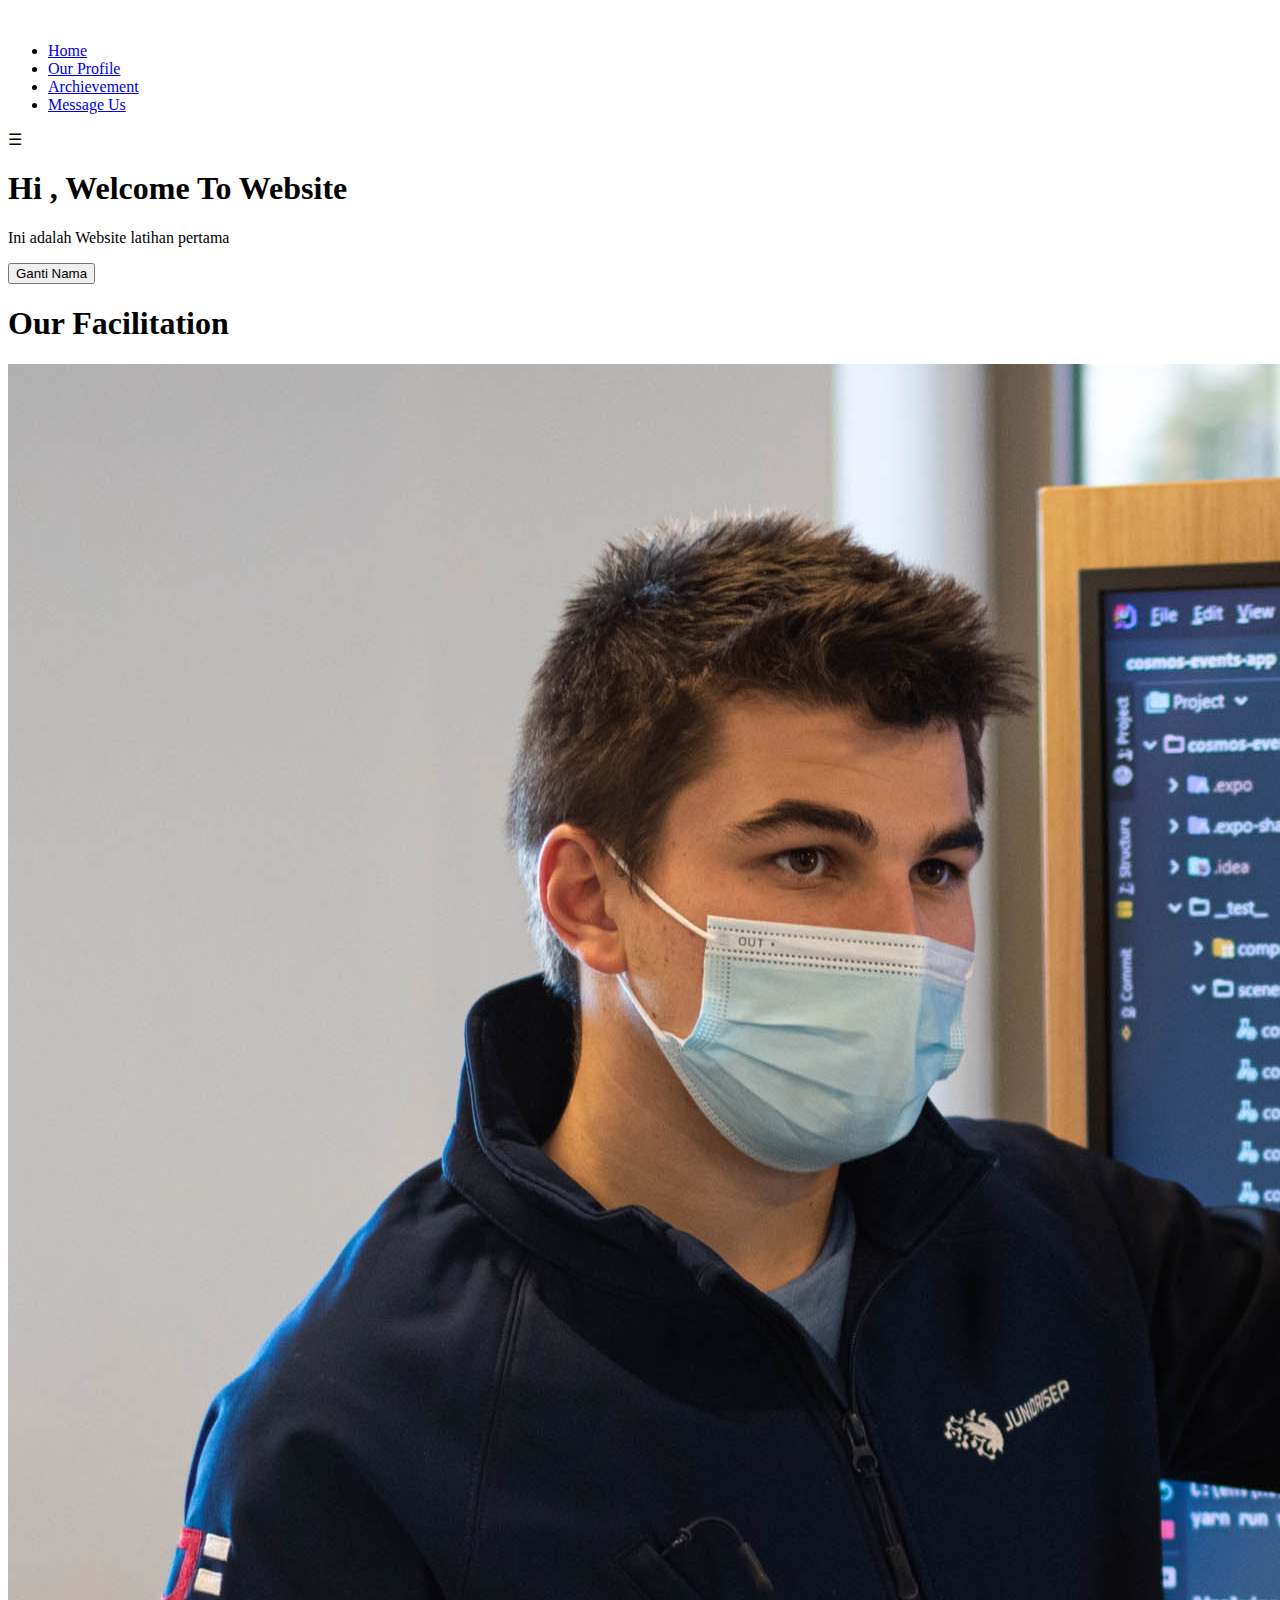
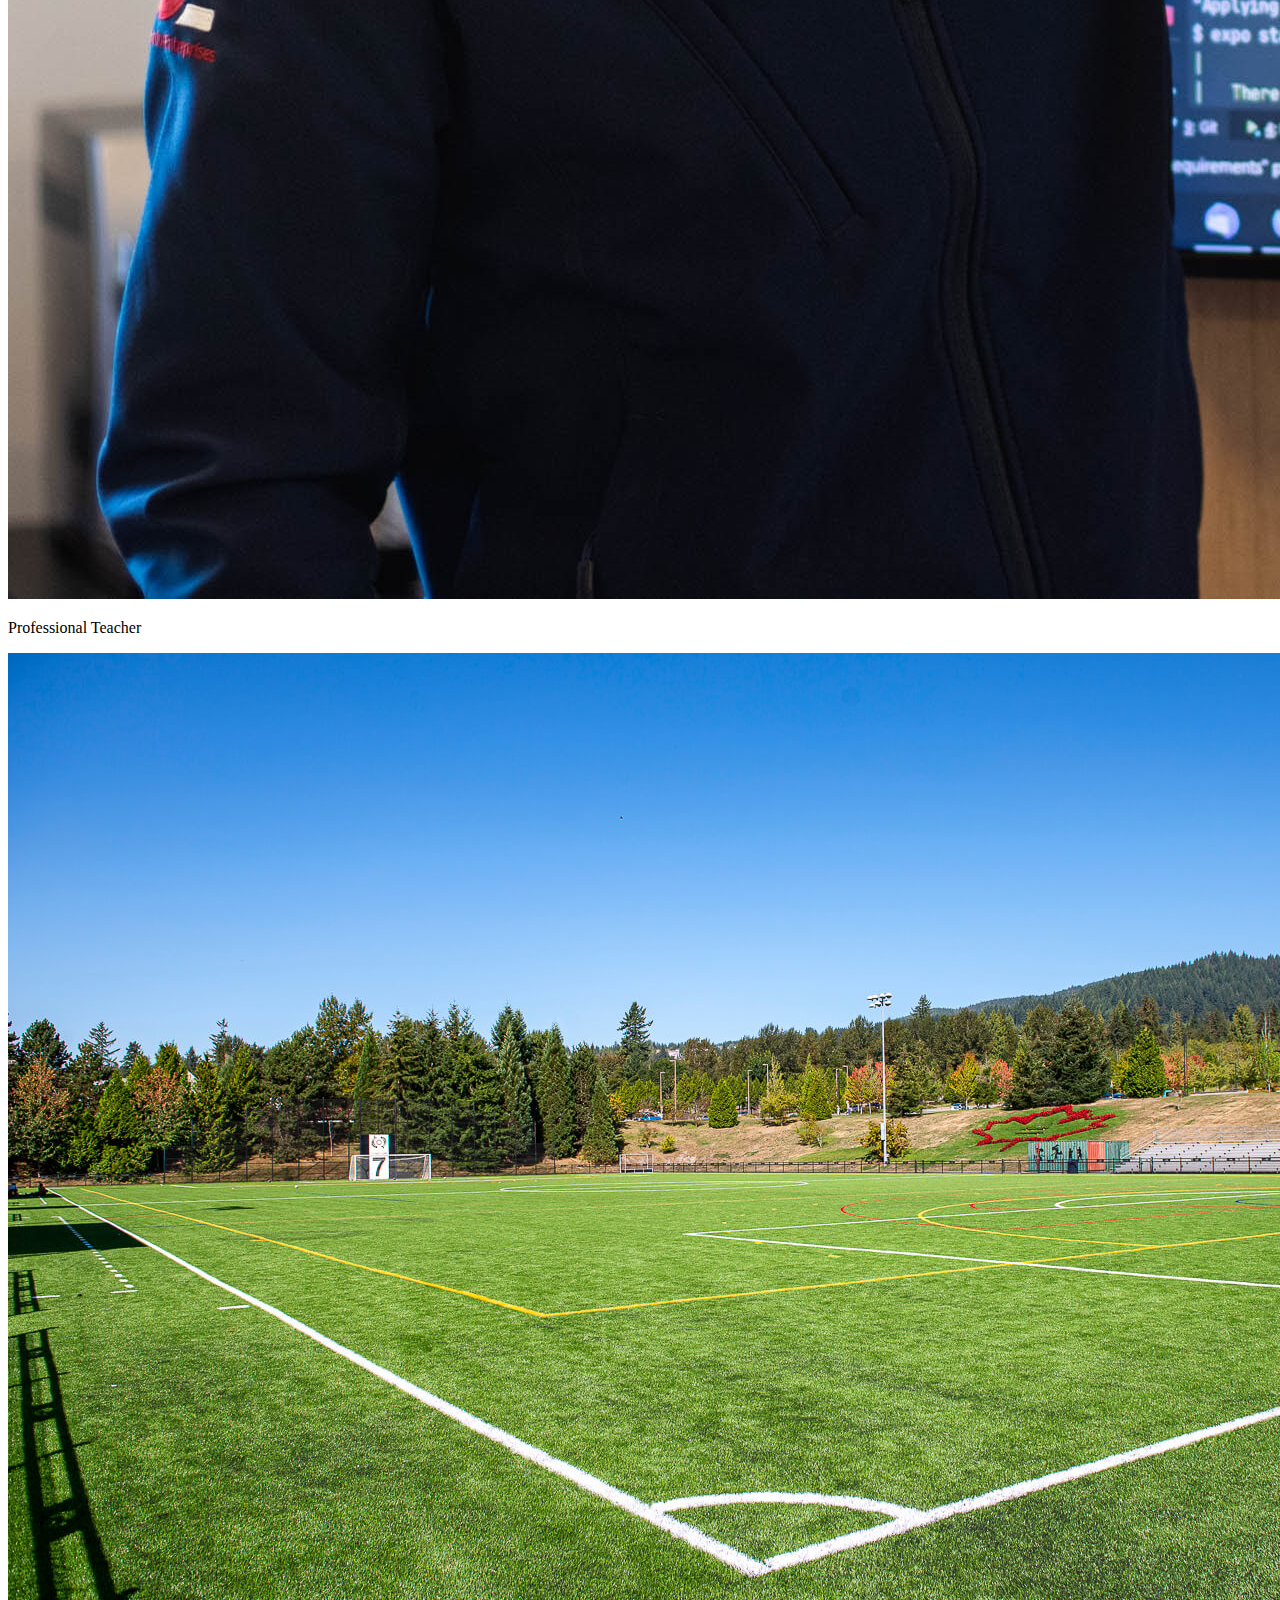
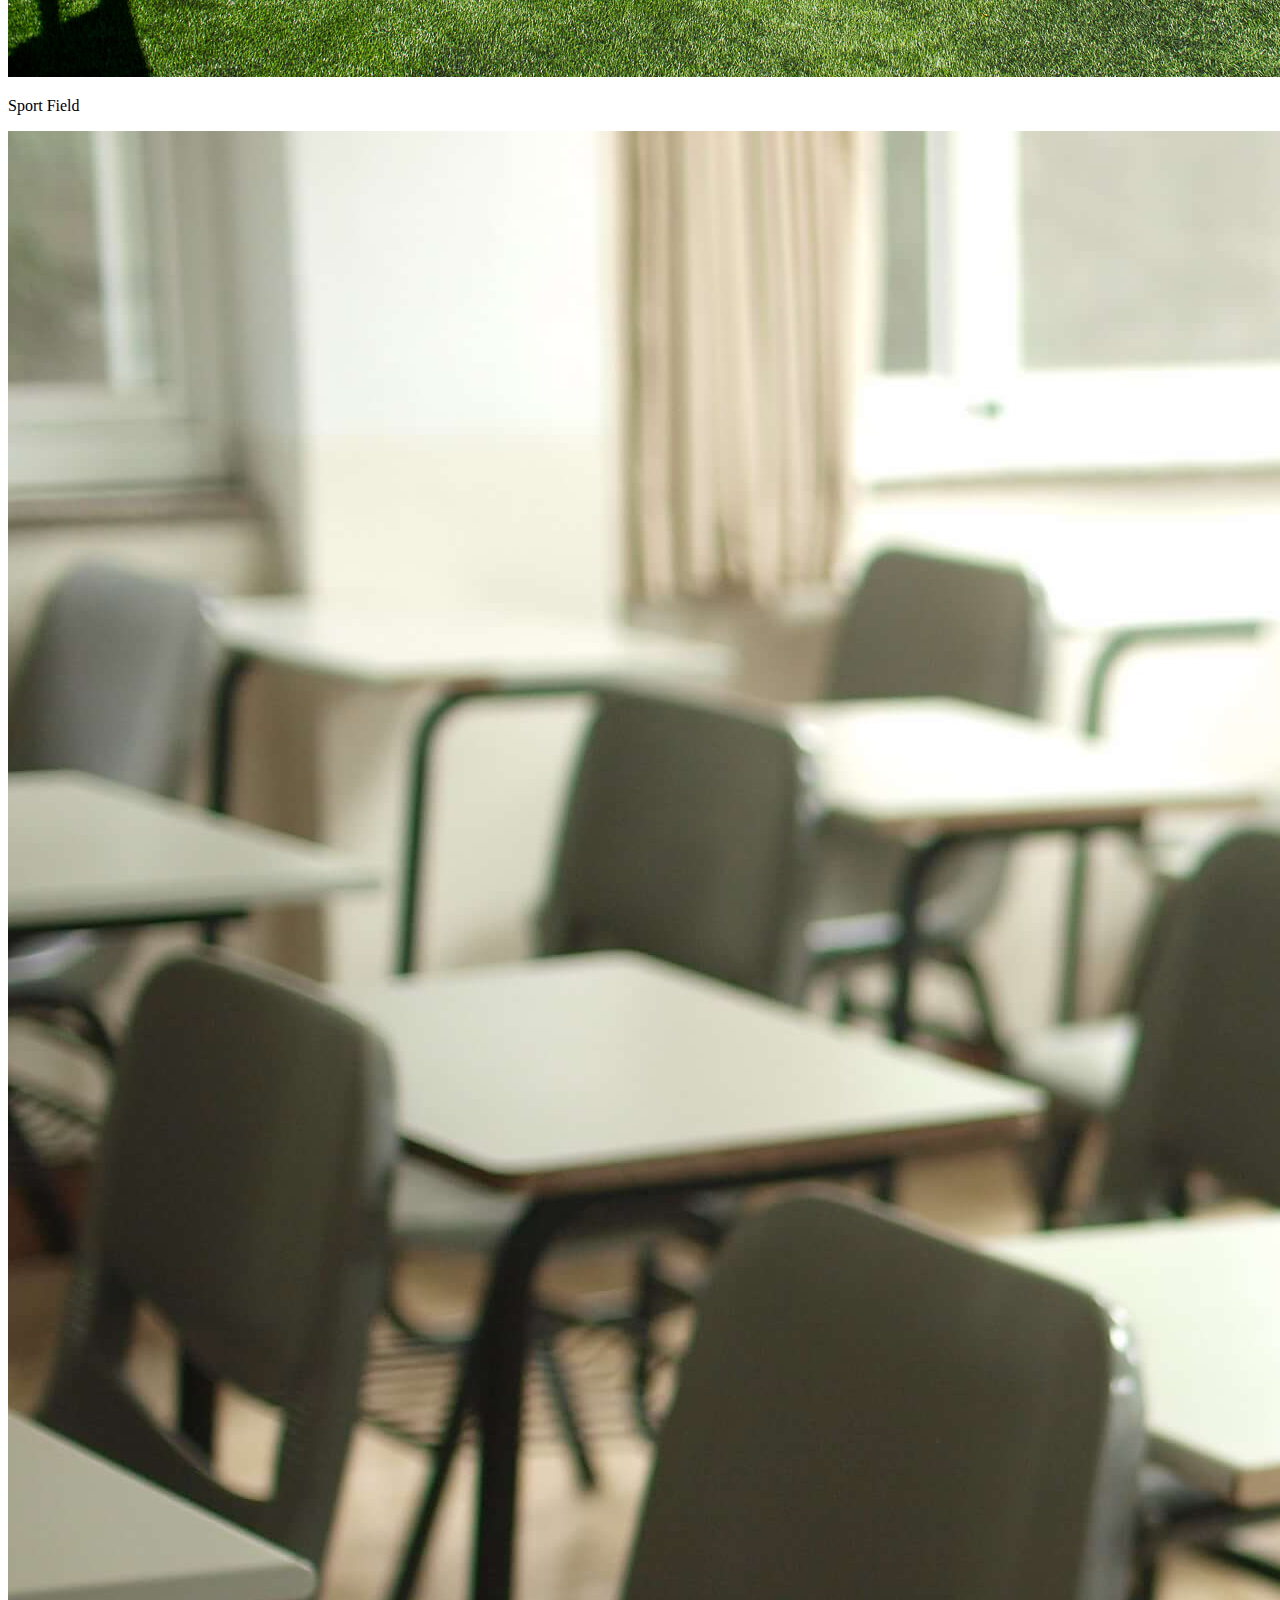
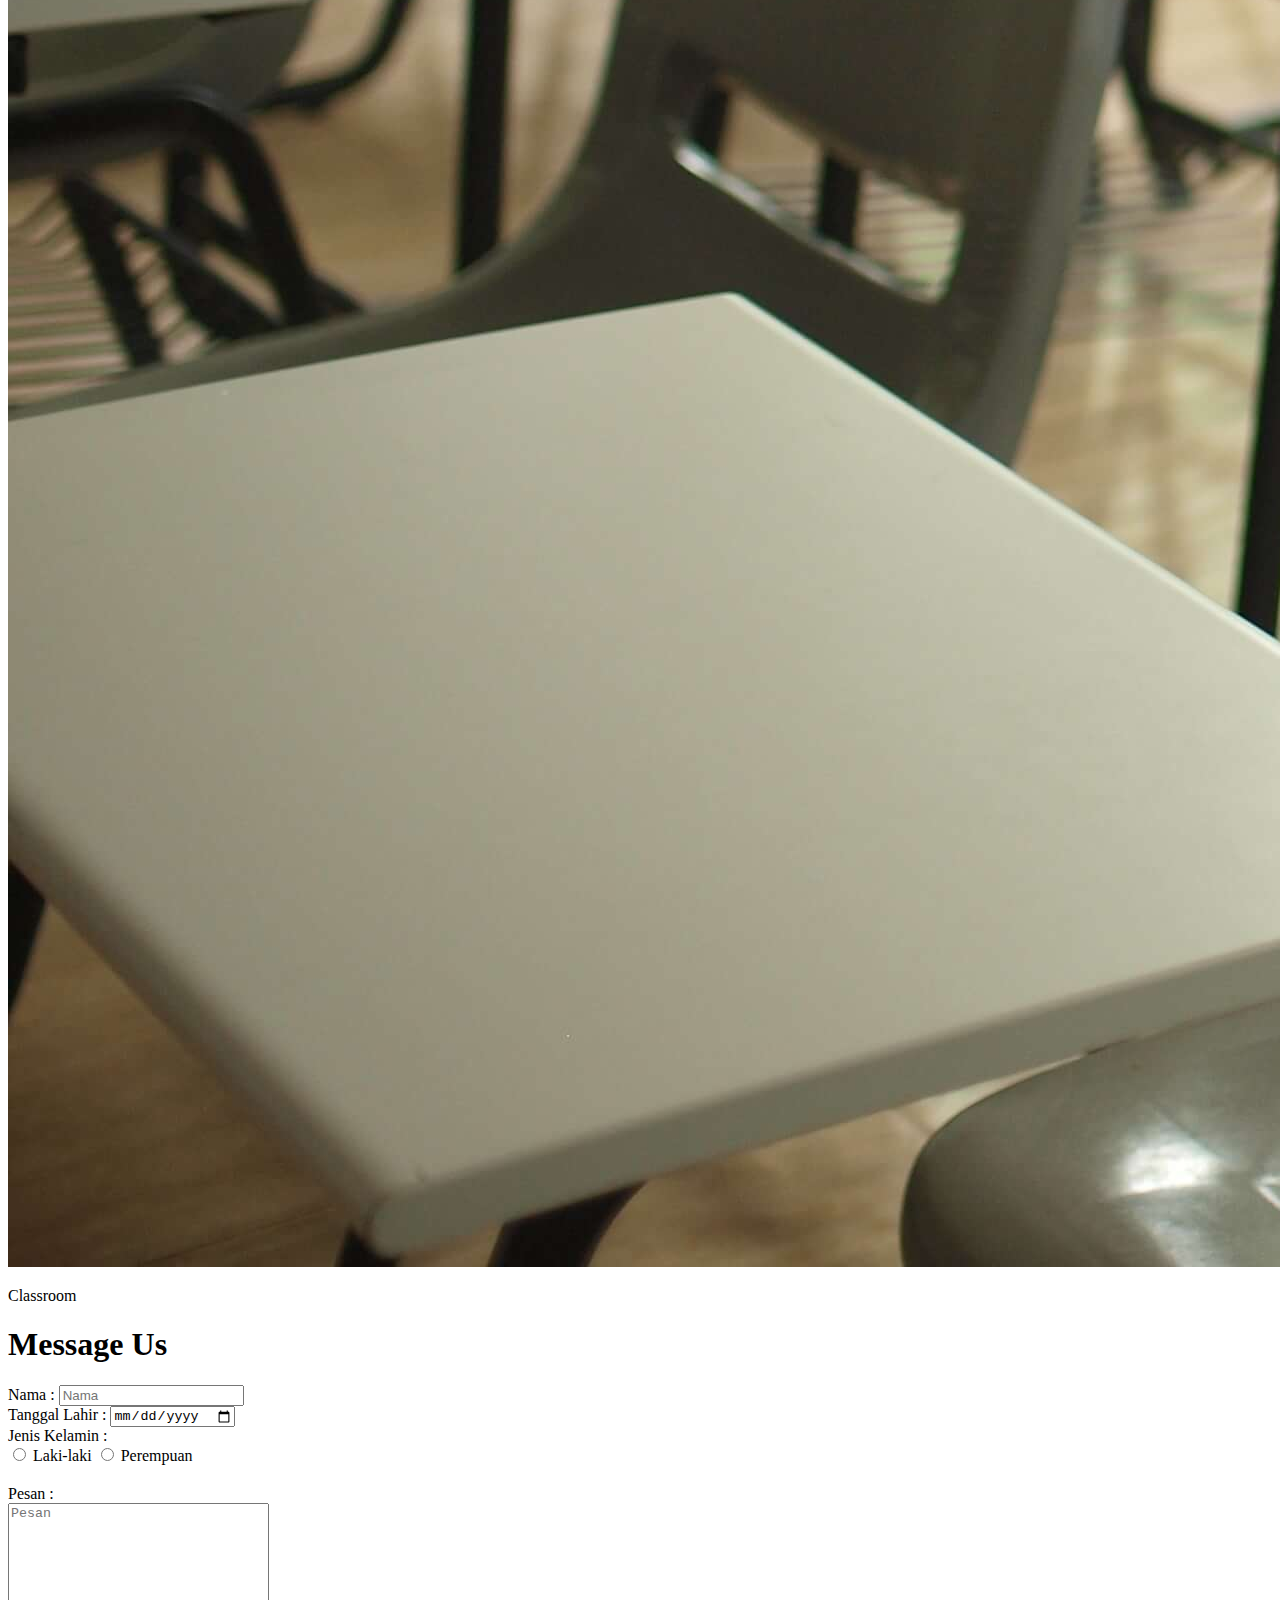
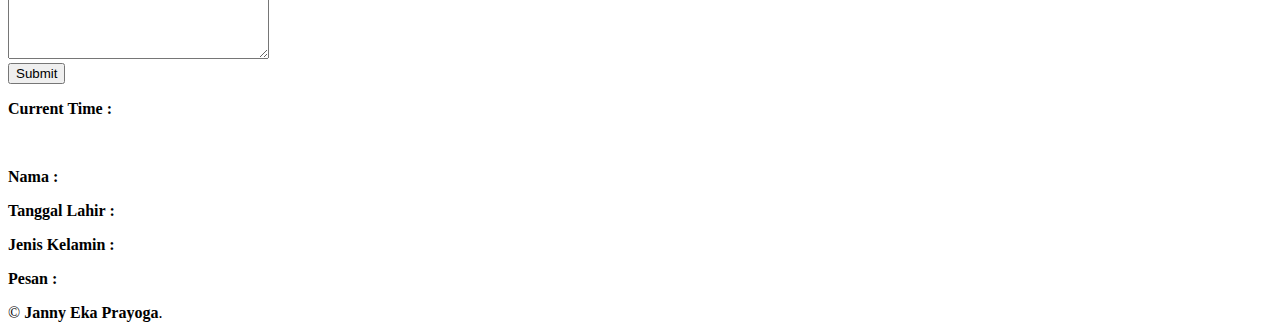
==== index.html @ 781d59b9 "Minor Update" ====
<!DOCTYPE html>
<html lang="en">
<head>
    <meta charset="UTF-8">
    <meta name="viewport" content="width=device-width, initial-scale=1.0">
    <link rel="preconnect" href="https://fonts.googleapis.com">
    <link rel="preconnect" href="https://fonts.gstatic.com" crossorigin>
    <link href="https://fonts.googleapis.com/css2?family=Poppins:ital,wght@0,100;0,200;0,300;0,400;0,500;0,600;0,700;0,800;0,900;1,100;1,200;1,300;1,400;1,500;1,600;1,700;1,800;1,900&display=swap" rel="stylesheet">
    <!-- <link rel="stylesheet" href="css/reset.css"> -->
    <link rel="stylesheet" href="../11-dec-23-jannyekap/css/style.css">
    <link rel="icon" href="../11-dec-23-jannyekap/assets/J logo.svg" type="image/svg" />
    <title>My Website</title>
</head>
<body>
    <header>
        <div class="logo">
            <img src="../11-dec-23-jannyekap/assets/J logo.png" width="24" alt="" class="nav-logo">
        </div>
        <nav>
            <ul class="nav-items">
                <li>
                    <a href="#home" onclick="smoothScroll('home')">Home</a>
                </li>
                <li>
                    <a href="pages/profile.html">Our Profile</a>
                </li>
                <li>
                    <a href="#facility" onclick="smoothScroll('facility')">Archievement</a>
                </li>
                <li>
                    <a href="#message" onclick="smoothScroll('message')">Message Us</a>
                </li>
            </ul>
            <div class="menu-toggle" onclick="toggleMenu()">☰</div>
        </nav>
    </header>
    <main class="main-content">
        <div class="greetings" id="home">
            <div class="container">
                <h1>Hi <span id="name"></span>, Welcome To Website</h1>
                <p>Ini adalah Website latihan pertama</p>
                <button class="btn" id="btnChangeName" onclick="getName()">Ganti Nama</button>
            </div>
        </div>
        <section id="facility">
            <div class="container">
                <h1>Our Facilitation</h1>
                <div class="rounded-items">
                    <div class="rounded">
                        <img src="assets/facilitation/professional-teacher.jpg" alt="teacher" class="rounded-image">
                        <div class="caption">
                          <p>Professional Teacher</p>
                        </div>
                    </div>
                    <div class="rounded">
                        <img src="assets/facilitation/sport-field.jpg" alt="sport" class="rounded-image">
                        <div class="caption">
                          <p>Sport Field</p>
                        </div>
                    </div>
                    <div class="rounded">
                        <img src="assets/facilitation/classroom.jpg" alt="classroom" class="rounded-image">
                        <div class="caption">
                          <p>Classroom</p>
                        </div>
                    </div>
                </div>
            </div>
        </section>
        <section id="message">
            <div class="container">
                <h1>Message Us</h1>
                <div class="row">
                    <div class="col-1">
                        <form id="messageForm" name="message-form">
                            <div>
                                <label for="fullName">Nama : </label>
                                <input type="text" name="fullName" id="fullName" placeholder="Nama" required>
                                <div class="error-message" id="textInputError"></div>
                            </div>
                            <div>
                                <label for="birthDate">Tanggal Lahir : </label>
                                <input type="date" name="birthDate" id="birthDate" required>
                                <div class="error-message" id="dateInputError"></div>
                            </div>
                            <div style="margin-bottom: 20px;">
                                <label>Jenis Kelamin : </label><br>
                                <input type="radio" name="gender" id="male" value="Laki-laki" required>
                                <label for="male">Laki-laki</label>
    
                                <input type="radio" name="gender" id="female" value="Perempuan" required>
                                <label for="female">Perempuan</label>
                                <div class="error-message" id="radioGroupError"></div>
                            </div>
                            <div>
                                <label for="messages">Pesan : </label><br>
                                <textarea name="messages" id="messages" cols="30" rows="10" placeholder="Pesan" required></textarea>
                                <div class="error-message" id="textareaInputError"></div>
                            </div>
                            <button class="btn-message" type="button" onclick="submitForm()">Submit</button>
                        </form>
                    </div>
                    <div class="col-2">
                        <p><strong>Current Time : </strong><span id="currTime"></span></p></br>
                        <p><strong>Nama : </strong><span id="getFullName"></span></p>
                        <p><strong>Tanggal Lahir : </strong><span id="getBirthDate"></span></p>
                        <p><strong>Jenis Kelamin : </strong><span id="getGender"></span></p>
                        <p><strong>Pesan : </strong><span id="getMessages"></span></p>
                    </div>
                </div>
            </div>
        </section>
    </main>
    <footer class="footer">
        &copy; <span id="currYear"></span> <strong><span>Janny Eka Prayoga</span></strong>.
    </footer>
    <script src="../11-dec-23-jannyekap/js/script.js"></script>
</body>
</html>
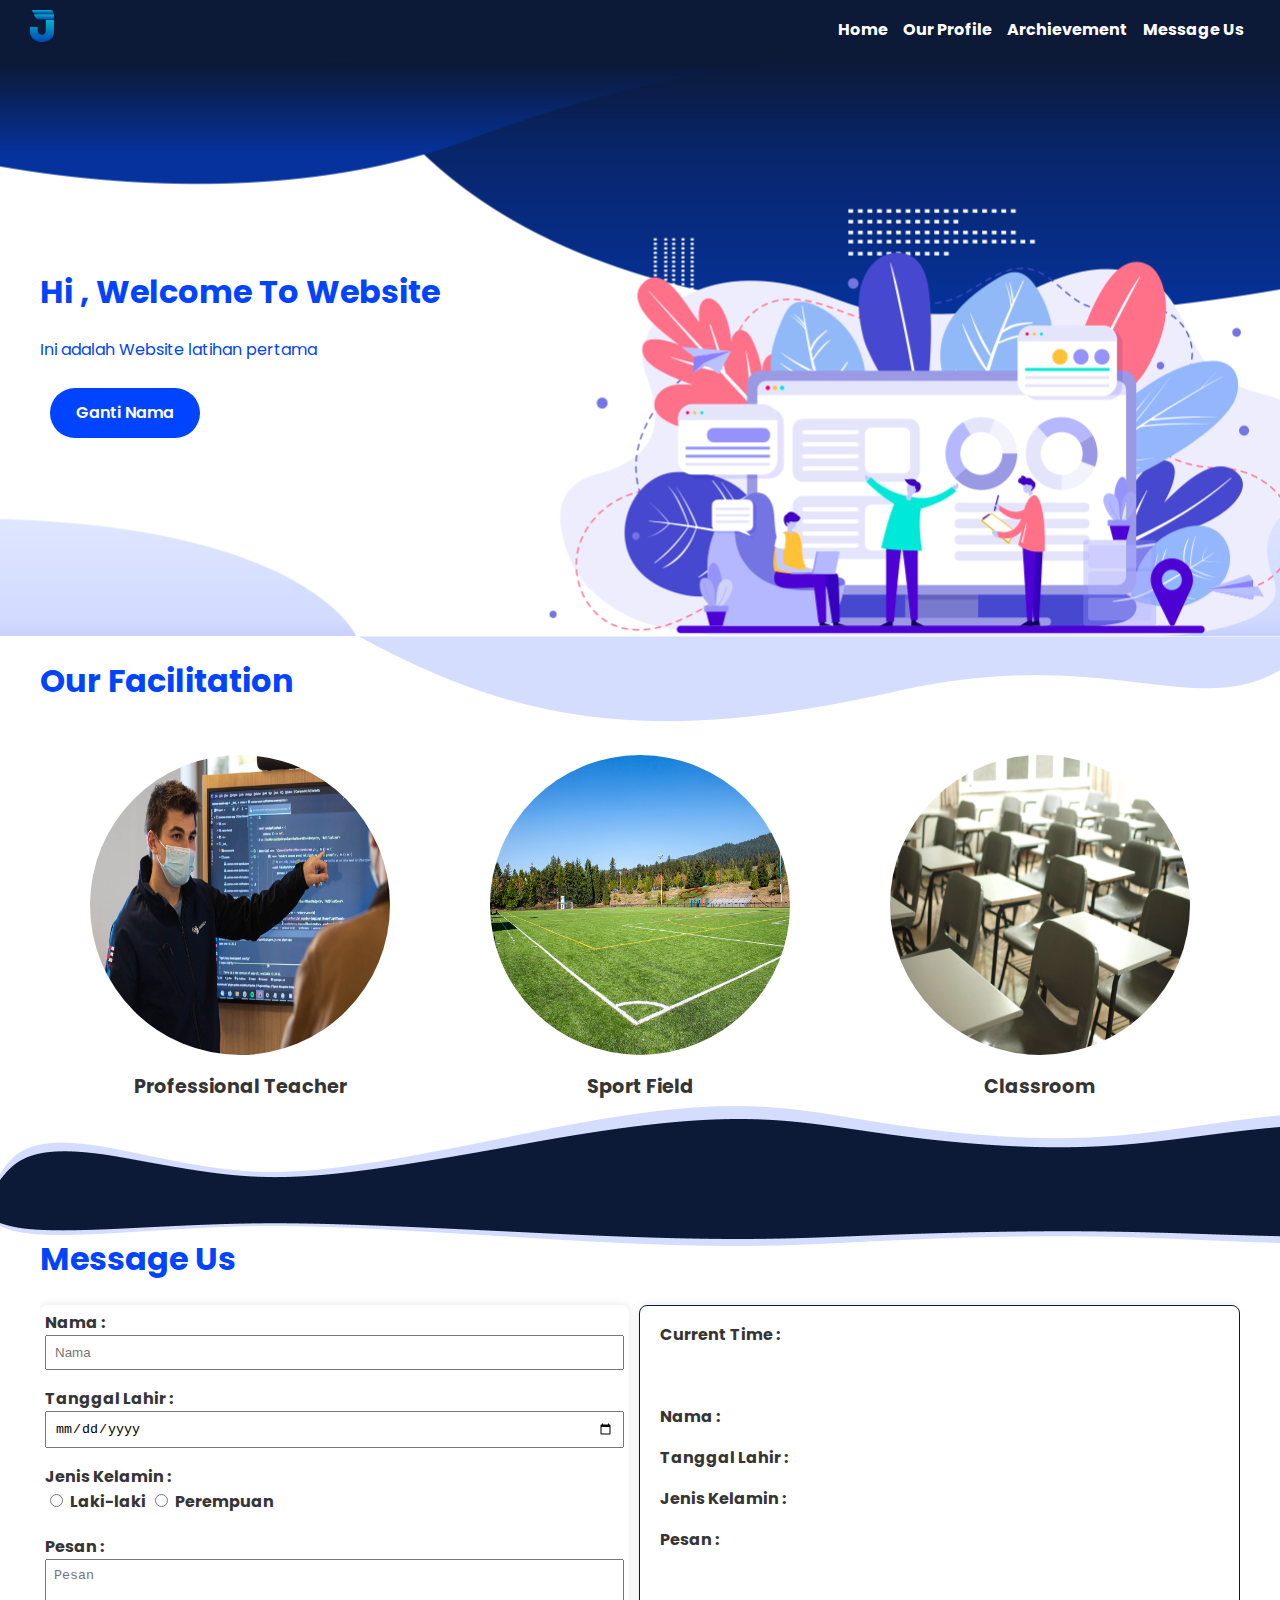
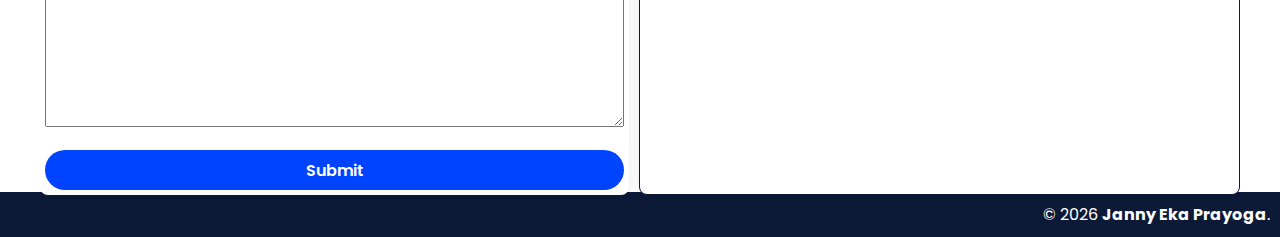
==== commit 4eec6bcb: "Minor Update" ====
--- a/index.html
+++ b/index.html
@@ -7,14 +7,14 @@
     <link rel="preconnect" href="https://fonts.gstatic.com" crossorigin>
     <link href="https://fonts.googleapis.com/css2?family=Poppins:ital,wght@0,100;0,200;0,300;0,400;0,500;0,600;0,700;0,800;0,900;1,100;1,200;1,300;1,400;1,500;1,600;1,700;1,800;1,900&display=swap" rel="stylesheet">
     <!-- <link rel="stylesheet" href="css/reset.css"> -->
-    <link rel="stylesheet" href="../11-dec-23-jannyekap/css/style.css">
-    <link rel="icon" href="../11-dec-23-jannyekap/assets/J logo.svg" type="image/svg" />
+    <link rel="stylesheet" href="css/style.css">
+    <link rel="icon" href="assets/J logo.svg" type="image/svg" />
     <title>My Website</title>
 </head>
 <body>
     <header>
         <div class="logo">
-            <img src="../11-dec-23-jannyekap/assets/J logo.png" width="24" alt="" class="nav-logo">
+            <img src="assets/J logo.png" width="24" alt="" class="nav-logo">
         </div>
         <nav>
             <ul class="nav-items">
@@ -114,6 +114,6 @@
     <footer class="footer">
         &copy; <span id="currYear"></span> <strong><span>Janny Eka Prayoga</span></strong>.
     </footer>
-    <script src="../11-dec-23-jannyekap/js/script.js"></script>
+    <script src="js/script.js"></script>
 </body>
 </html>--- a/css/style.css
+++ b/css/style.css
@@ -0,0 +1,445 @@
+:root {
+    --default-color : #353535;
+    --primary-color: #0C1937;
+    --secondary-color : #091125;
+    --color-blue : #0044FF;
+    --font-family: 'Poppins', sans-serif;
+    --container-max-width-percentage: 90;
+}
+
+body {
+    margin: 0;
+    padding: 0;
+    font-family: var(--font-family);
+    color: var(--default-color);
+    scroll-behavior: smooth;
+}
+
+header{
+    position: fixed;
+    color: #fff;
+    padding: 10px 30px;
+    display: flex;
+    width: 96%;
+    justify-content: space-between;
+    align-items: center;
+    top: 0;
+    background-color: var(--primary-color);
+    z-index: 1000;
+}
+
+main {
+    margin-top: 58px;
+}
+
+h1 {
+    color: var(--color-blue);
+}
+
+.navbar {
+    display: flex;
+    justify-content: space-between;
+    align-items: center;
+}
+
+.nav-logo img {
+    width: 50px;
+    height: auto;
+    margin-right: 10px;
+}
+
+.nav-items {
+    list-style: none;
+    margin: 0;
+    padding: 0;
+    display: flex;
+}
+
+.nav-items li {
+    margin-right: 15px;
+}
+
+.nav-items a {
+    text-decoration: none;
+    font-weight: bold;
+    color: #fff;
+}
+
+.nav-items a:hover {
+    color: var(--color-blue);
+}
+
+.menu-toggle {
+    font-size: 1.5rem;
+    cursor: pointer;
+    display: none;
+    margin-right: 30px;
+}
+
+
+.container {
+    width: 100%;
+    max-width: 1200px;
+    margin: 0 auto;
+    overflow: hidden;
+    /* max-width: calc(var(--container-max-width-percentage) * 1vw); */
+}
+
+.btn {
+    height: 50px;
+    width: 150px;
+    border: 1px solid transparent;
+    outline: none;
+    border-radius: 30px;
+    font-size: 16px;
+    color: #fff;
+    background: var(--color-blue);
+    font-weight: 600;
+    font-family: var(--font-family);
+    padding: 5px;
+    margin: 10px;
+    transition: 0.5s;
+    cursor: pointer;
+}
+
+.btn:hover {
+    background: #366cff;
+    transition: 0.5s;
+    box-shadow: 0 0 5px 5px rgba(0, 85, 255, 0.5);
+}
+
+.greetings {
+    background: url('../assets/banner.png') center no-repeat;
+    background-size: cover;
+    color: var(--color-blue);
+    height: 578px;
+    display: flex;
+    align-items: center;
+    justify-content: start;
+    text-align: start;
+}
+
+#facility {
+    background: url('../assets/bg-facility.png') center no-repeat;
+    height: 578px;
+    background-size: cover;
+}
+
+.rounded-items {
+    display: flex;
+    justify-content: space-around;
+    margin-top: 50px;
+}
+
+.rounded {
+    text-align: center;
+}
+
+.rounded-image {
+    border-radius: 50%;
+    width: 300px;
+    height: 300px;
+}
+
+.caption {
+    margin-top: 10px;
+}
+  
+.caption p {
+    margin: 0;
+    font-size: 1.2rem;
+    color: var(--default-color);
+    font-weight: bold;
+}
+
+#message {
+    background: url('../assets/bg-message.png') center no-repeat;
+    height: 578px;
+    background-size: cover;
+}
+.row {
+    display: flex;
+    flex-direction: row;
+}
+
+.col-1 {
+    width: 60%;
+    float: left;
+    margin-bottom: 20px;
+}
+
+.col-2 {
+    width: 60%;
+    float: left;
+    padding-left: 20px;
+    margin-left: 20px;
+    border: #0C1937 solid 1px;
+    border-radius: 8px;
+    background-color: #fff;
+    box-shadow: 0 0 10px rgba(0, 0, 0, 0.1);
+    margin-bottom: 20px;
+}
+
+form {
+    background-color: #fff;
+    border-radius: 8px;
+    box-shadow: 0 0 10px rgba(0, 0, 0, 0.1);
+    width: 100%;
+    padding: 5px;
+}
+
+label {
+    font-weight: bold;
+}
+
+
+input[type="text"],
+input[type="date"],
+textarea {
+    width: 100%;
+    padding: 8px;
+    margin-bottom: 16px;
+    box-sizing: border-box;
+}
+
+input:focus {
+    border-color: var(--color-blue);
+}
+
+.btn-message {
+    height: 40px;
+    width: 100%;
+    border: 1px solid transparent;
+    outline: none;
+    font-size: 16px;
+    color: #fff;
+    background: var(--color-blue);
+    font-weight: 600;
+    font-family: var(--font-family);
+    border-radius: 30px;
+    cursor: pointer;
+
+}
+
+.footer {
+    text-align: end;
+    padding: 10px;
+    background-color: var(--primary-color);
+    color: #fff;
+    bottom: 0;
+}
+/* Mobile View */
+@media screen and (max-width: 768px) {
+    .nav-items {
+        display: none;
+        flex-direction: column;
+        position: absolute;
+        top: 50px;
+        left: 0;
+        width: 100%;
+        background-color: var(--secondary-color);
+    }
+
+    .nav-items.show {
+        display: flex;
+    }
+
+    .nav-items li {
+        margin: 0;
+        text-align: left;
+        padding: 10px;
+    }
+
+    .nav-icon {
+        display: block;
+    }
+
+    .menu-toggle {
+        display: block;
+    }
+
+    .greetings {
+        background-image: none;
+        background-color: #091125;
+        color: #fff;
+        height: auto;
+        justify-content: center;
+        text-align: center;
+        padding: 60px 20px;
+    }
+
+    .greetings h1 {
+        font-size: 20px;
+    }
+
+    .greetings p {
+        font-size: 10px;
+    }
+
+    #facility {
+        background-image: none;
+        background-color: #fff;
+        width: auto;
+        height: fit-content;
+        justify-content: center;
+        text-align: center;
+    }
+
+    .rounded-items {
+        flex-direction: column;
+        justify-content: center;
+        margin-top: 20px;
+    }
+
+    .rounded {
+        margin-bottom: 50px;
+    }
+
+    .rounded-image {
+        width: 200px;
+        height: 200px;
+    }
+
+    #message {
+        background-image: none;
+        background-color: #091125;
+        width: auto;
+        height: fit-content;
+        align-items: center;
+        justify-content: center;
+    }
+
+    #message h1 {
+        text-align: center;
+    }
+
+    .row {
+        flex-direction: column;
+        align-items: center;
+    }
+
+    .col-1 {
+        width: 90%;
+    }
+
+    .col-2 {
+        width: 90%;
+        margin: 0 0 20px 0;
+    }
+    
+}
+
+
+/* CSS untuk Profile Page */
+.slider-container {
+    width: 100%;
+    height: auto;
+    margin: auto;
+    overflow: hidden;
+}
+
+/* Styling for the slider wrapper and individual slides */
+.slider-wrapper {
+  display: flex;
+  transition: transform 0.5s ease-in-out;
+}
+
+.slide {
+  min-width: 100%;
+  box-sizing: border-box;
+}
+
+.slide img {
+    max-width: 100%;
+    height: auto;
+  }
+
+/* Navigation buttons styling */
+.slider-prev, .slider-next {
+  cursor: pointer;
+  position: absolute;
+  top: 60%;
+  width: auto;
+  padding: 16px;
+  color: #fff;
+  font-size: 40px;
+  transition: 0.6s ease;
+  border-radius: 0 3px 3px 0;
+  user-select: none;
+}
+
+.slider-prev {
+  left: 0;
+}
+
+.slider-next {
+  right: 0;
+  border-radius: 3px 0 0 3px;
+}
+
+.profile-header {
+    background-color: #091125;
+}
+
+.profile-row {
+    display: flex;
+    flex-direction: row-reverse;
+}
+.profile-col-1 {
+    width: 80%;
+    float: left;
+    margin-bottom: 20px;
+}
+
+.profile-col-2 {
+    display: flex;
+    align-items: center;
+    width: 40%;
+    float: left;
+    padding-left: 20px;
+    margin-left: 20px;
+    margin-bottom: 20px;
+    text-align: center;
+}
+
+.about-title, .vision-mission-title {
+    text-align: center;
+}
+
+.vision-mission {
+    background-color: var(--secondary-color);
+}
+
+.vm-wrapper {
+    display: flex;
+    flex-direction: column;
+    max-width: 90%;
+    height: auto;
+    margin: 0 auto 20px auto;
+    background-color: #fff;
+    box-shadow: 1px 1px 20px 5px var(--color-blue);
+    border: 1px solid transparent;
+    padding: 20px;
+    border-radius: 30px;
+}
+
+.vision {
+    margin: 0;
+}
+
+@media screen and (max-width: 768px) {
+    .profile-header h1 {
+        font-size: 25px;
+        text-align: center;
+    }
+    .slider-prev, .slider-next {
+        top: 35%;
+        font-size: 20px;
+
+    }
+    .profile-row {
+        display: flex;
+        flex-direction: column-reverse;
+        align-items: center;
+    }
+}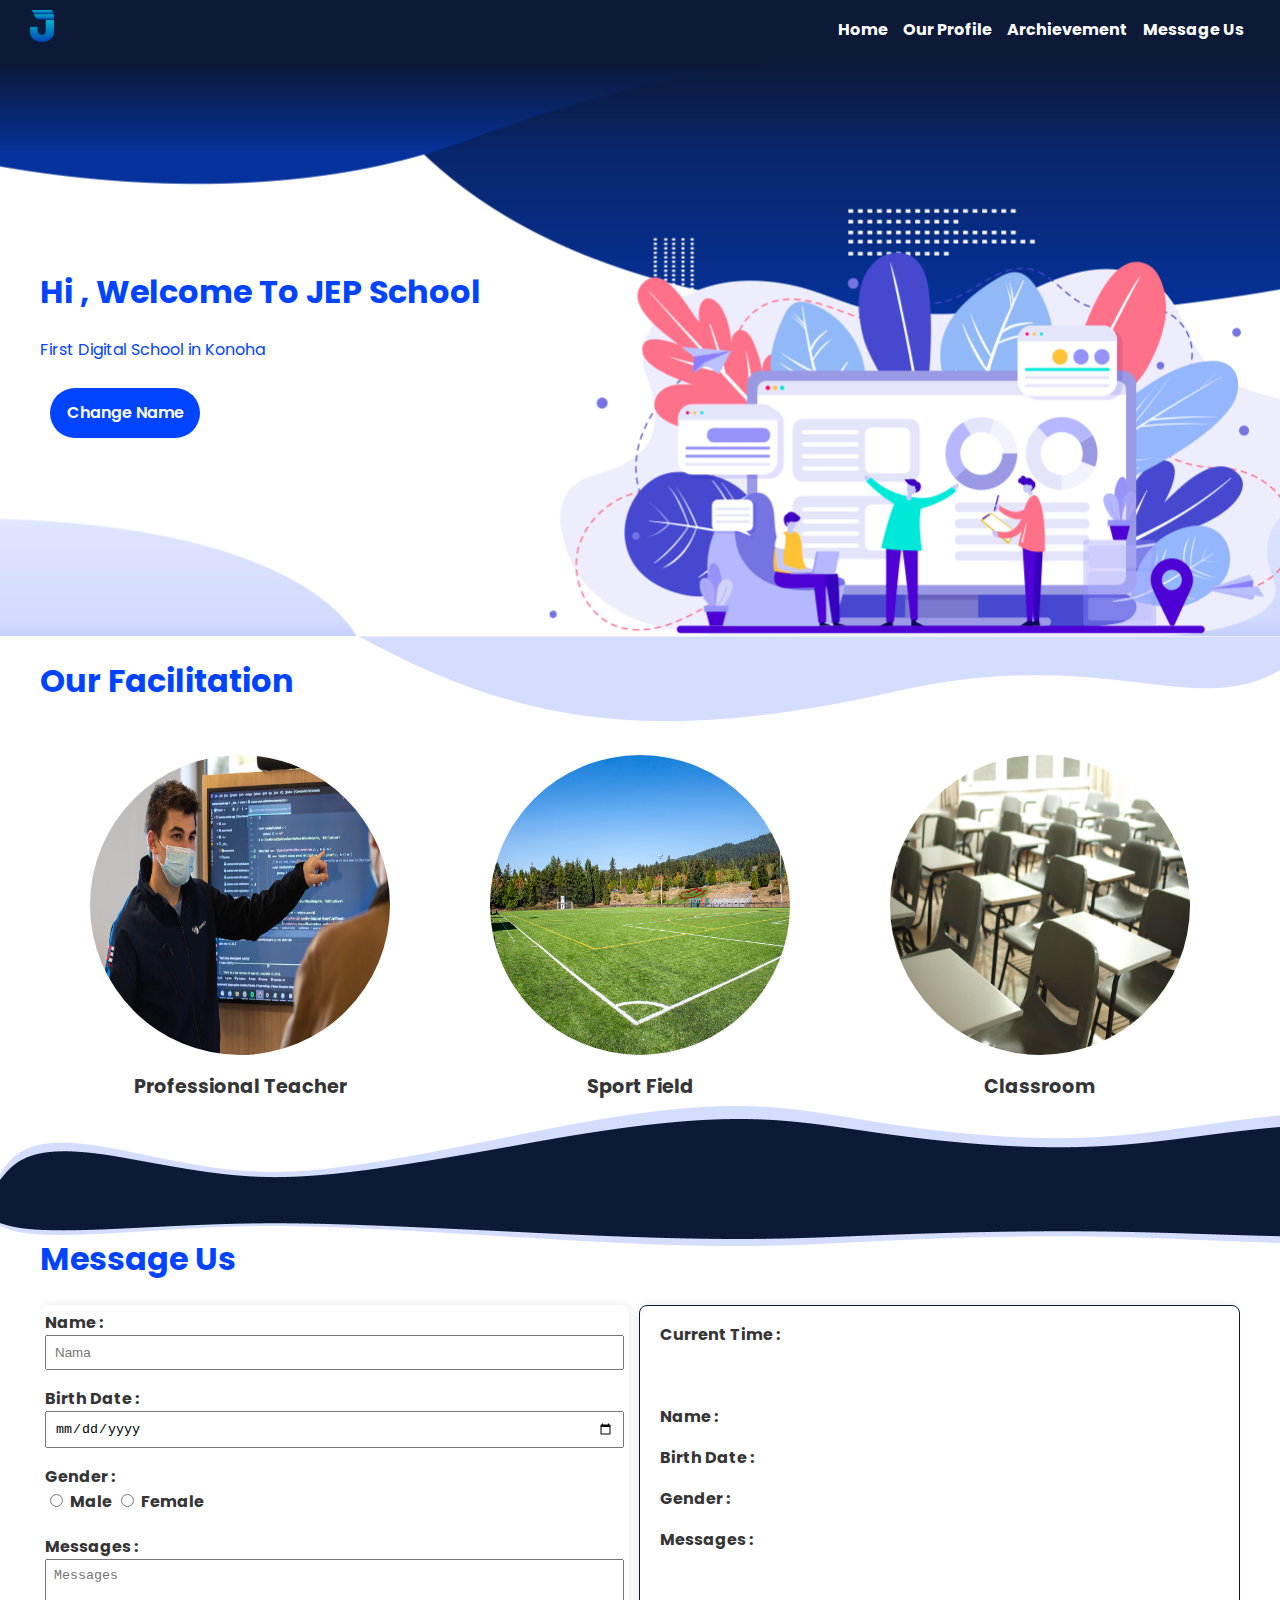
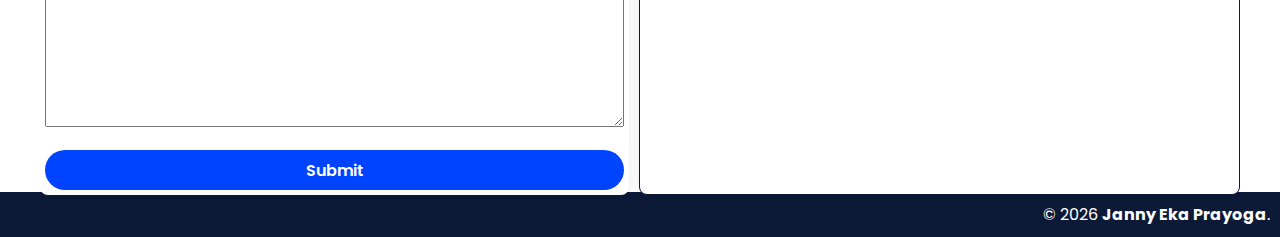
==== commit 5bd31e4d: "language adjustments" ====
--- a/index.html
+++ b/index.html
@@ -35,14 +35,14 @@
         </nav>
     </header>
     <main class="main-content">
-        <div class="greetings" id="home">
+        <div class="greetings" id="home" style="background: url('assets/banner.png') center no-repeat;">
             <div class="container">
-                <h1>Hi <span id="name"></span>, Welcome To Website</h1>
-                <p>Ini adalah Website latihan pertama</p>
-                <button class="btn" id="btnChangeName" onclick="getName()">Ganti Nama</button>
+                <h1>Hi <span id="name"></span>, Welcome To JEP School</h1>
+                <p>First Digital School in Konoha</p>
+                <button class="btn" id="btnChangeName" onclick="getName()">Change Name</button>
             </div>
         </div>
-        <section id="facility">
+        <section id="facility" style="background: url('assets/bg-facility.png') center no-repeat;">
             <div class="container">
                 <h1>Our Facilitation</h1>
                 <div class="rounded-items">
@@ -67,34 +67,34 @@
                 </div>
             </div>
         </section>
-        <section id="message">
+        <section id="message" style="background: url('assets/bg-message.png') center no-repeat;">
             <div class="container">
                 <h1>Message Us</h1>
                 <div class="row">
                     <div class="col-1">
                         <form id="messageForm" name="message-form">
                             <div>
-                                <label for="fullName">Nama : </label>
+                                <label for="fullName">Name : </label>
                                 <input type="text" name="fullName" id="fullName" placeholder="Nama" required>
                                 <div class="error-message" id="textInputError"></div>
                             </div>
                             <div>
-                                <label for="birthDate">Tanggal Lahir : </label>
+                                <label for="birthDate">Birth Date : </label>
                                 <input type="date" name="birthDate" id="birthDate" required>
                                 <div class="error-message" id="dateInputError"></div>
                             </div>
                             <div style="margin-bottom: 20px;">
-                                <label>Jenis Kelamin : </label><br>
+                                <label>Gender : </label><br>
                                 <input type="radio" name="gender" id="male" value="Laki-laki" required>
-                                <label for="male">Laki-laki</label>
+                                <label for="male">Male</label>
     
                                 <input type="radio" name="gender" id="female" value="Perempuan" required>
-                                <label for="female">Perempuan</label>
+                                <label for="female">Female</label>
                                 <div class="error-message" id="radioGroupError"></div>
                             </div>
                             <div>
-                                <label for="messages">Pesan : </label><br>
-                                <textarea name="messages" id="messages" cols="30" rows="10" placeholder="Pesan" required></textarea>
+                                <label for="messages">Messages : </label><br>
+                                <textarea name="messages" id="messages" cols="30" rows="10" placeholder="Messages" required></textarea>
                                 <div class="error-message" id="textareaInputError"></div>
                             </div>
                             <button class="btn-message" type="button" onclick="submitForm()">Submit</button>
@@ -102,10 +102,10 @@
                     </div>
                     <div class="col-2">
                         <p><strong>Current Time : </strong><span id="currTime"></span></p></br>
-                        <p><strong>Nama : </strong><span id="getFullName"></span></p>
-                        <p><strong>Tanggal Lahir : </strong><span id="getBirthDate"></span></p>
-                        <p><strong>Jenis Kelamin : </strong><span id="getGender"></span></p>
-                        <p><strong>Pesan : </strong><span id="getMessages"></span></p>
+                        <p><strong>Name : </strong><span id="getFullName"></span></p>
+                        <p><strong>Birth Date : </strong><span id="getBirthDate"></span></p>
+                        <p><strong>Gender : </strong><span id="getGender"></span></p>
+                        <p><strong>Messages : </strong><span id="getMessages"></span></p>
                     </div>
                 </div>
             </div>
--- a/css/style.css
+++ b/css/style.css
@@ -109,7 +109,6 @@
 }
 
 .greetings {
-    background: url('../assets/banner.png') center no-repeat;
     background-size: cover;
     color: var(--color-blue);
     height: 578px;
@@ -120,7 +119,6 @@
 }
 
 #facility {
-    background: url('../assets/bg-facility.png') center no-repeat;
     height: 578px;
     background-size: cover;
 }
@@ -153,7 +151,6 @@
 }
 
 #message {
-    background: url('../assets/bg-message.png') center no-repeat;
     height: 578px;
     background-size: cover;
 }
@@ -377,8 +374,13 @@
   border-radius: 3px 0 0 3px;
 }
 
-.profile-header {
-    background-color: #091125;
+.profile-title {
+    text-align: center;
+}
+
+.profile-caption {
+    text-align: center;
+    color: #0044FF;
 }
 
 .profile-row {
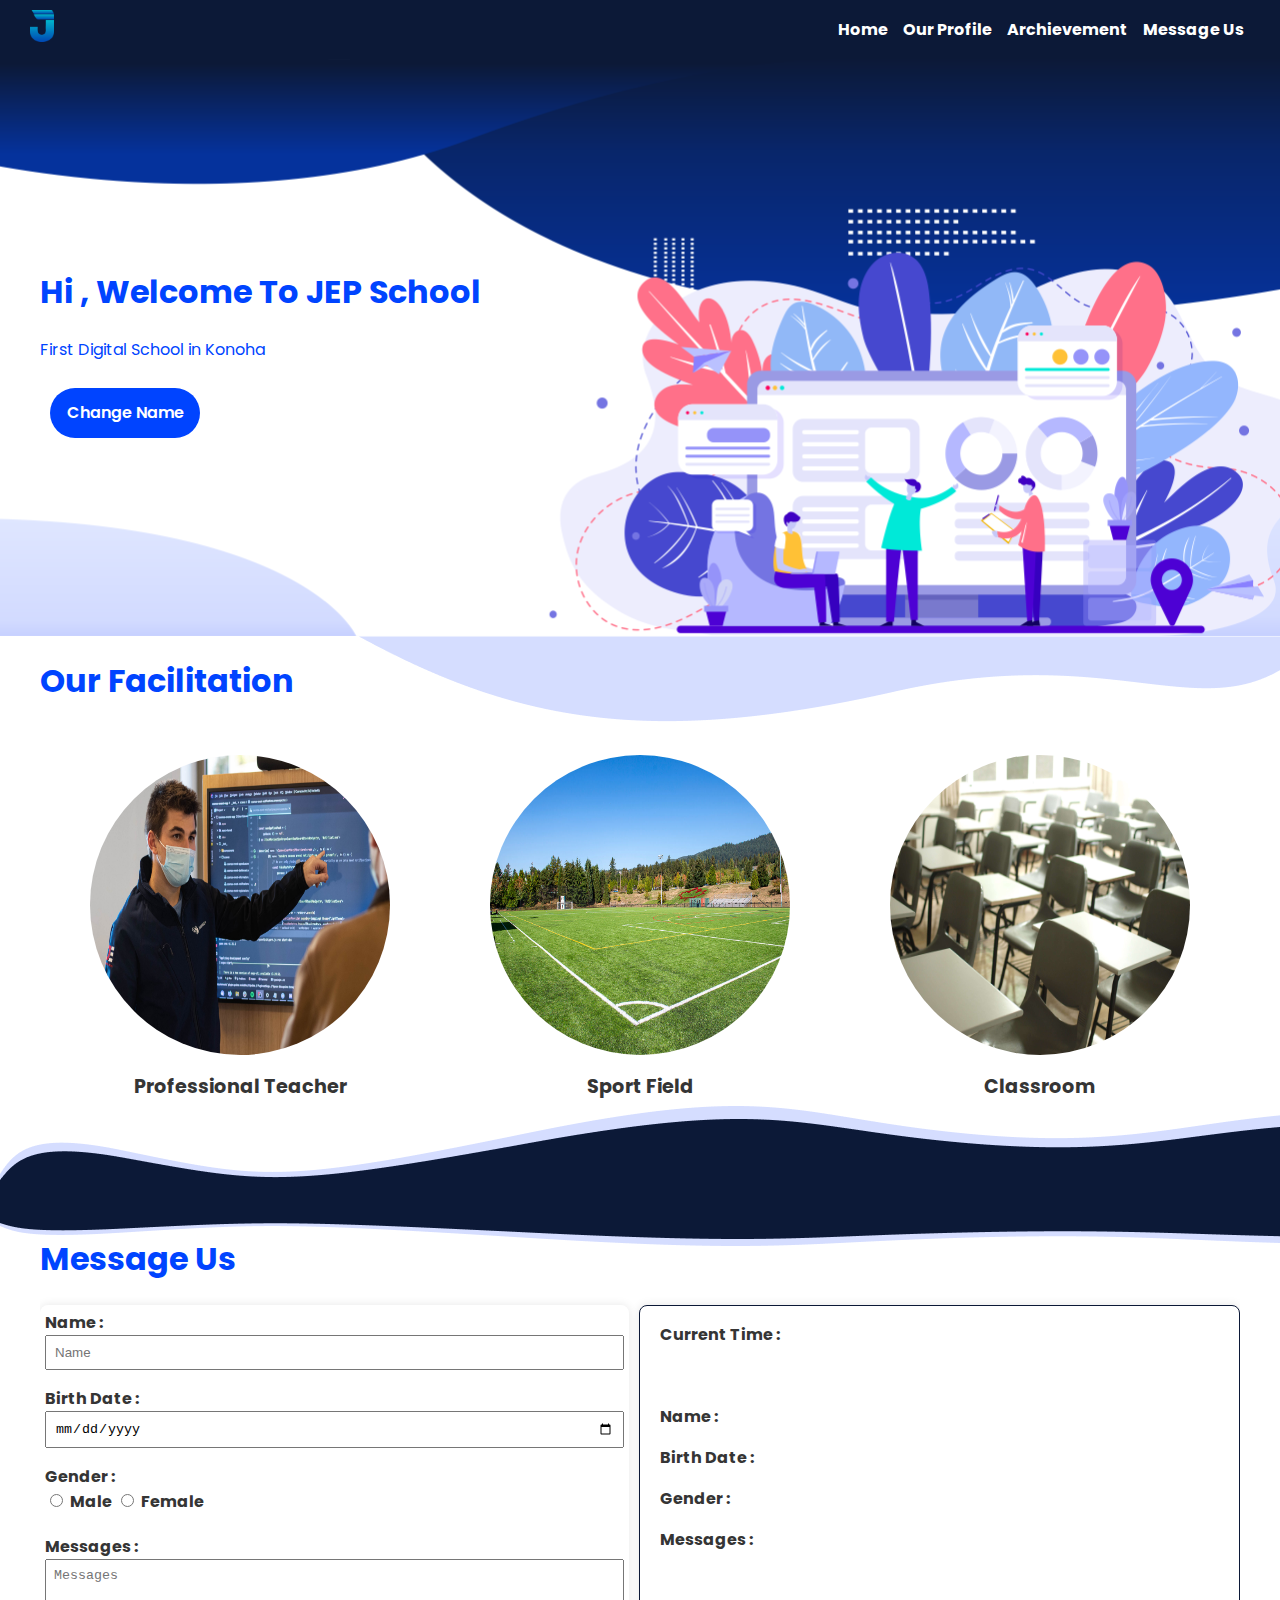
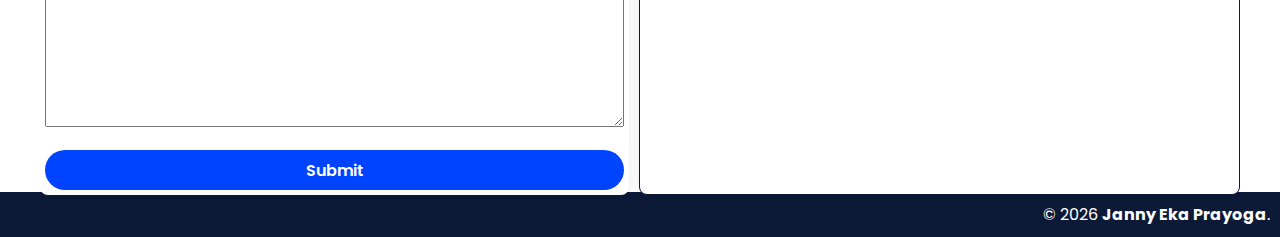
==== commit d2827ce6: "language adjustments" ====
--- a/index.html
+++ b/index.html
@@ -75,7 +75,7 @@
                         <form id="messageForm" name="message-form">
                             <div>
                                 <label for="fullName">Name : </label>
-                                <input type="text" name="fullName" id="fullName" placeholder="Nama" required>
+                                <input type="text" name="fullName" id="fullName" placeholder="Name" required>
                                 <div class="error-message" id="textInputError"></div>
                             </div>
                             <div>
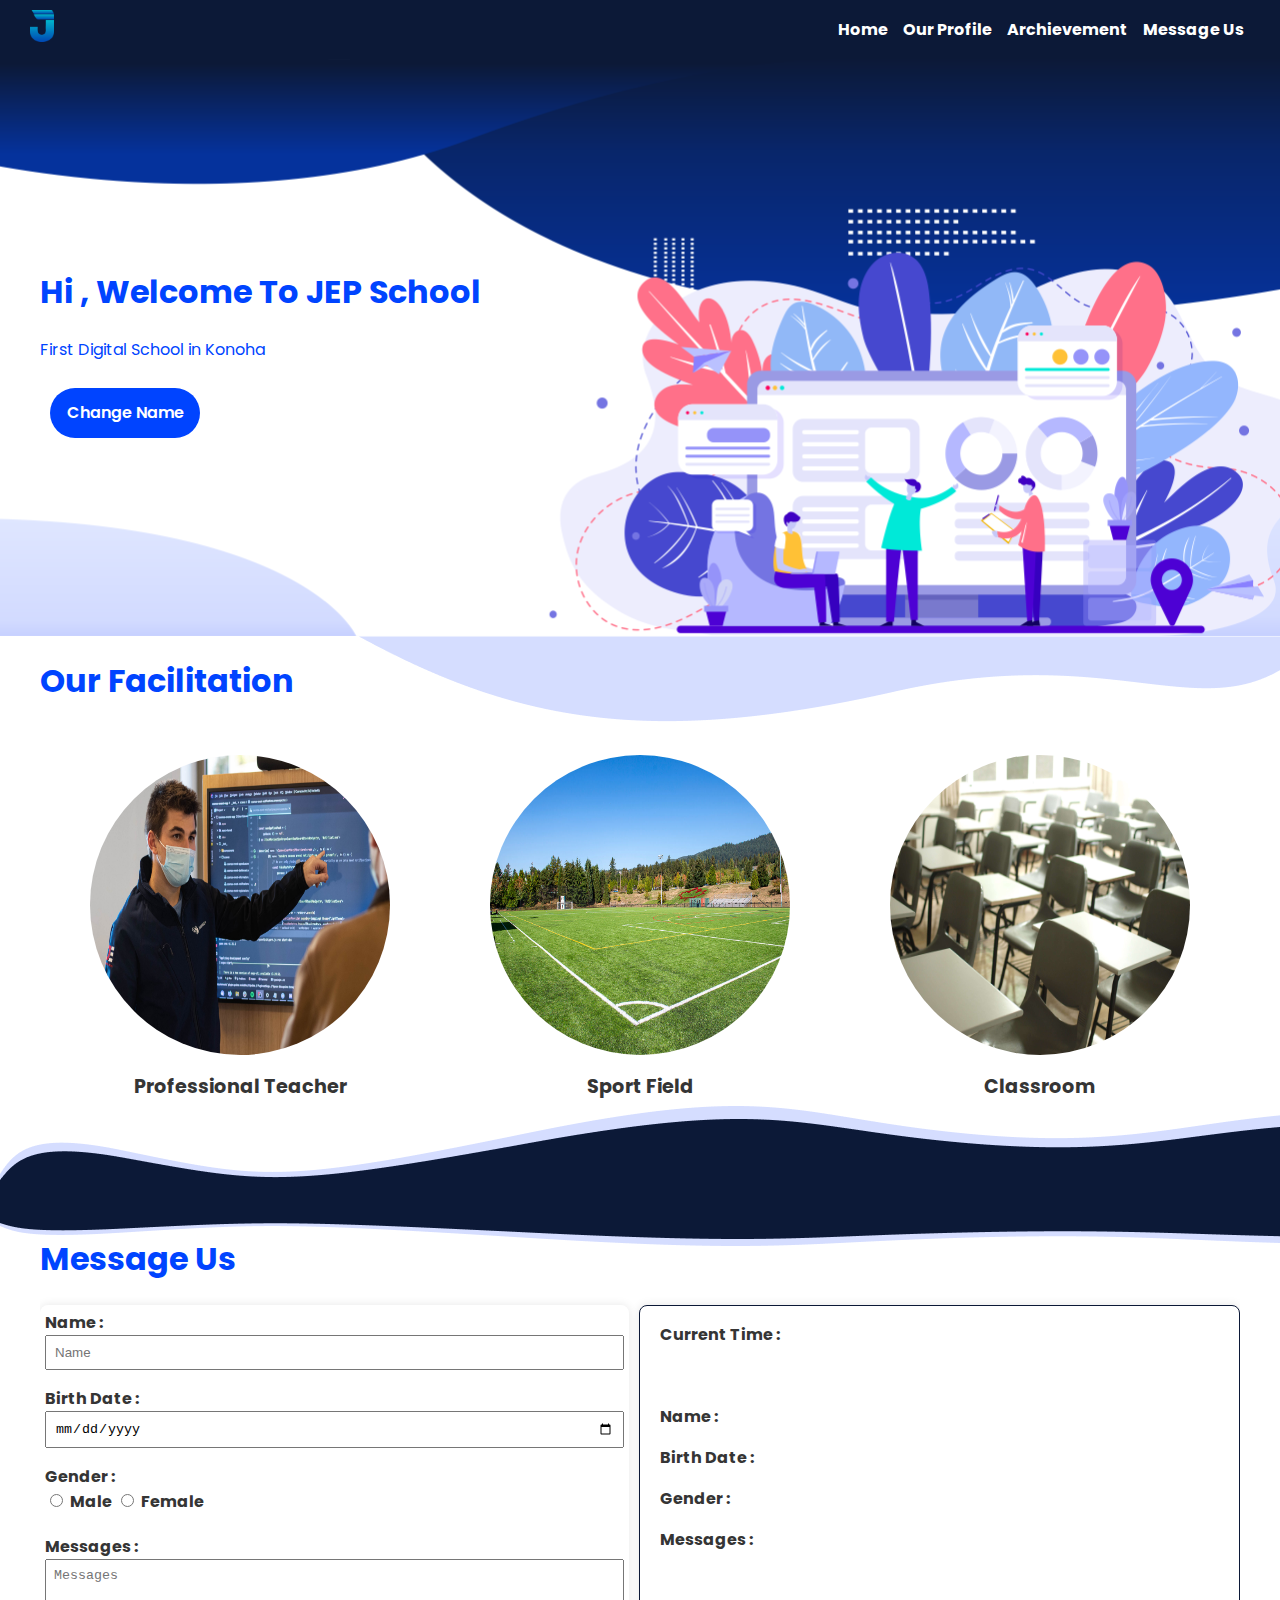
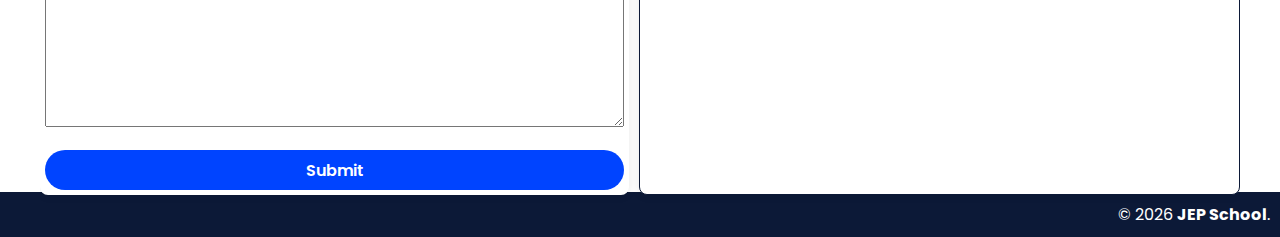
==== commit 87d5981c: "minor adjustment" ====
--- a/index.html
+++ b/index.html
@@ -9,7 +9,7 @@
     <!-- <link rel="stylesheet" href="css/reset.css"> -->
     <link rel="stylesheet" href="css/style.css">
     <link rel="icon" href="assets/J logo.svg" type="image/svg" />
-    <title>My Website</title>
+    <title>JEP School</title>
 </head>
 <body>
     <header>
@@ -112,7 +112,7 @@
         </section>
     </main>
     <footer class="footer">
-        &copy; <span id="currYear"></span> <strong><span>Janny Eka Prayoga</span></strong>.
+        &copy; <span id="currYear"></span> <strong><span>JEP School</span></strong>.
     </footer>
     <script src="js/script.js"></script>
 </body>
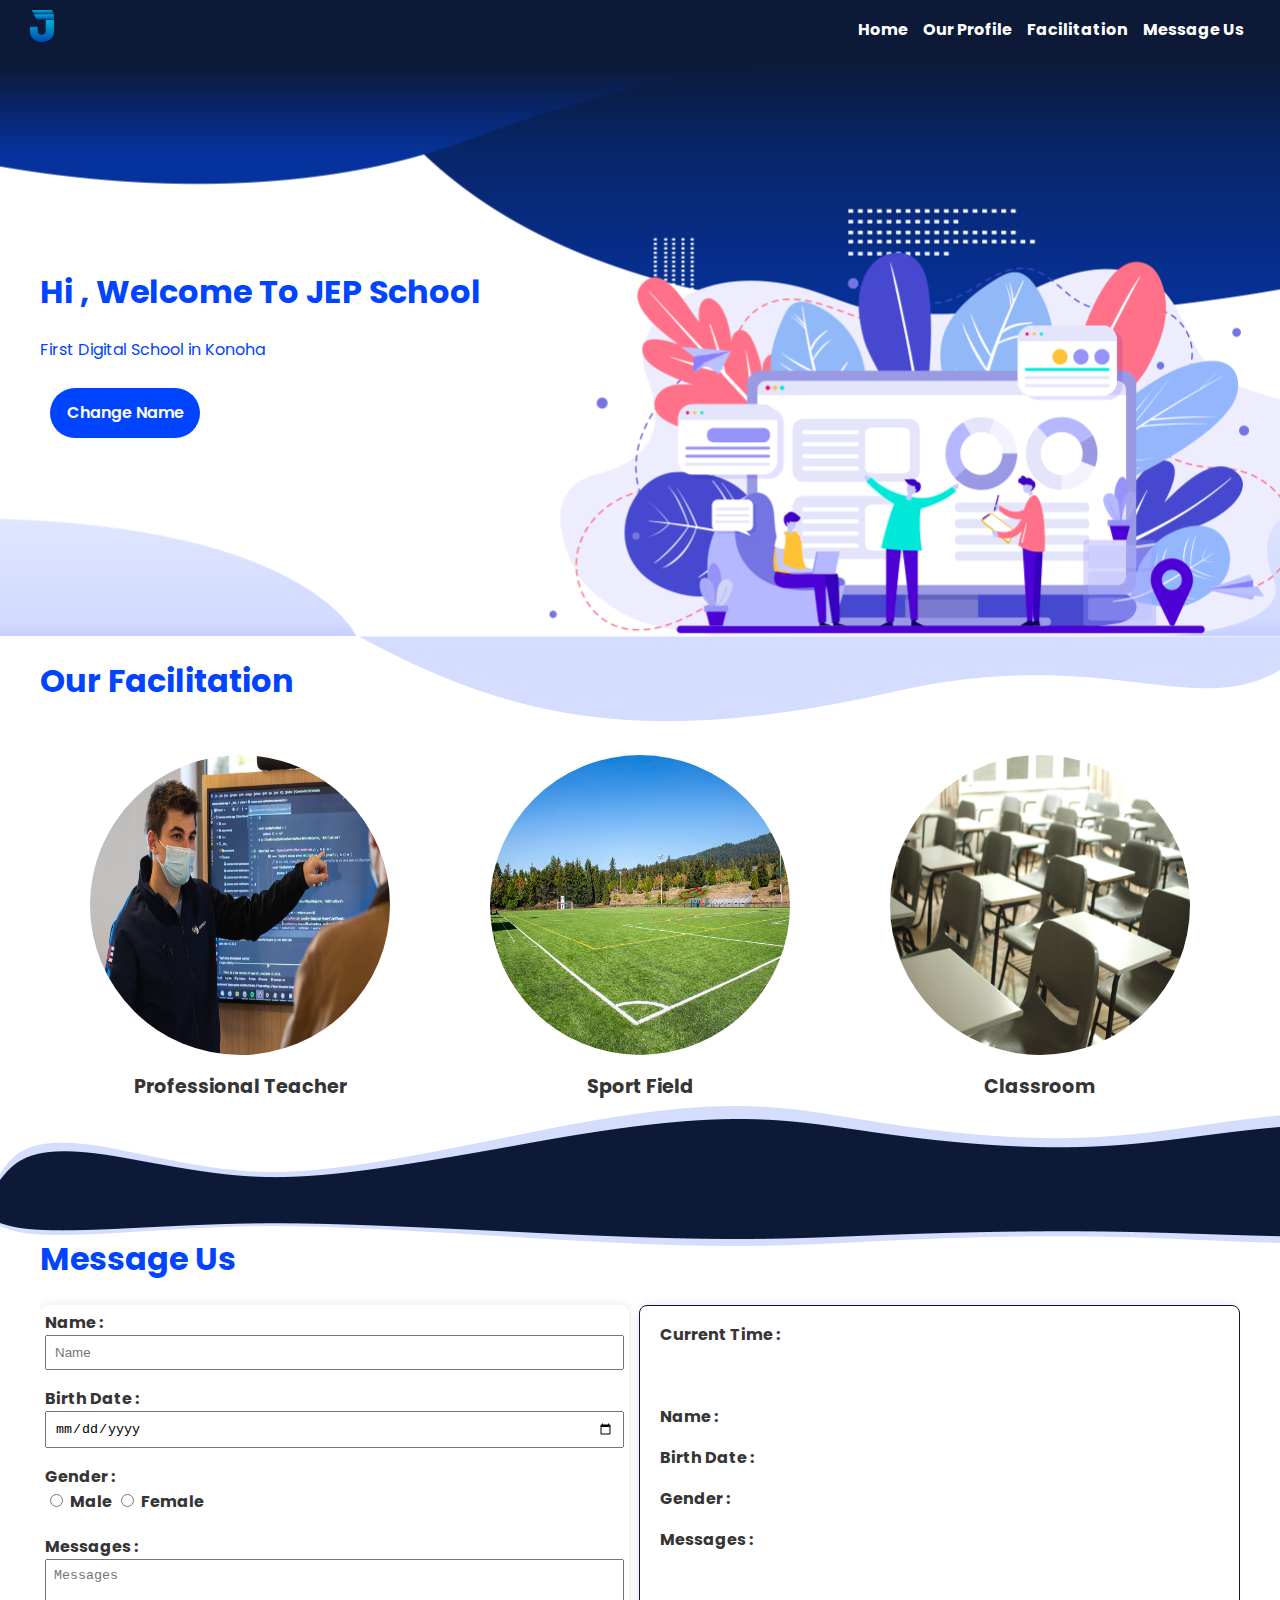
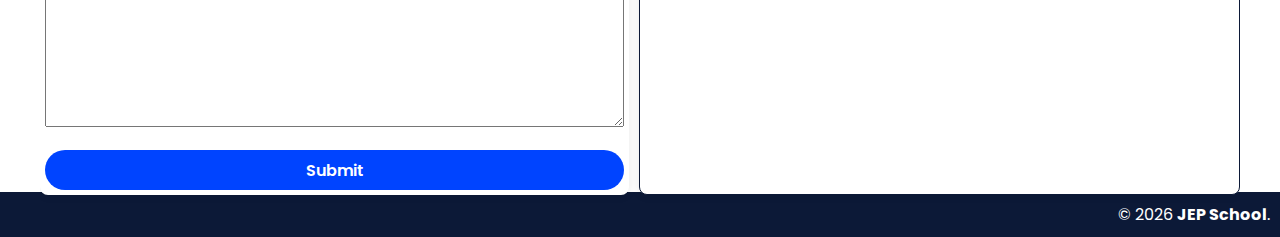
==== commit 76a84ea8: "minor adjustment" ====
--- a/index.html
+++ b/index.html
@@ -25,7 +25,7 @@
                     <a href="pages/profile.html">Our Profile</a>
                 </li>
                 <li>
-                    <a href="#facility" onclick="smoothScroll('facility')">Archievement</a>
+                    <a href="#facility" onclick="smoothScroll('facility')">Facilitation</a>
                 </li>
                 <li>
                     <a href="#message" onclick="smoothScroll('message')">Message Us</a>
